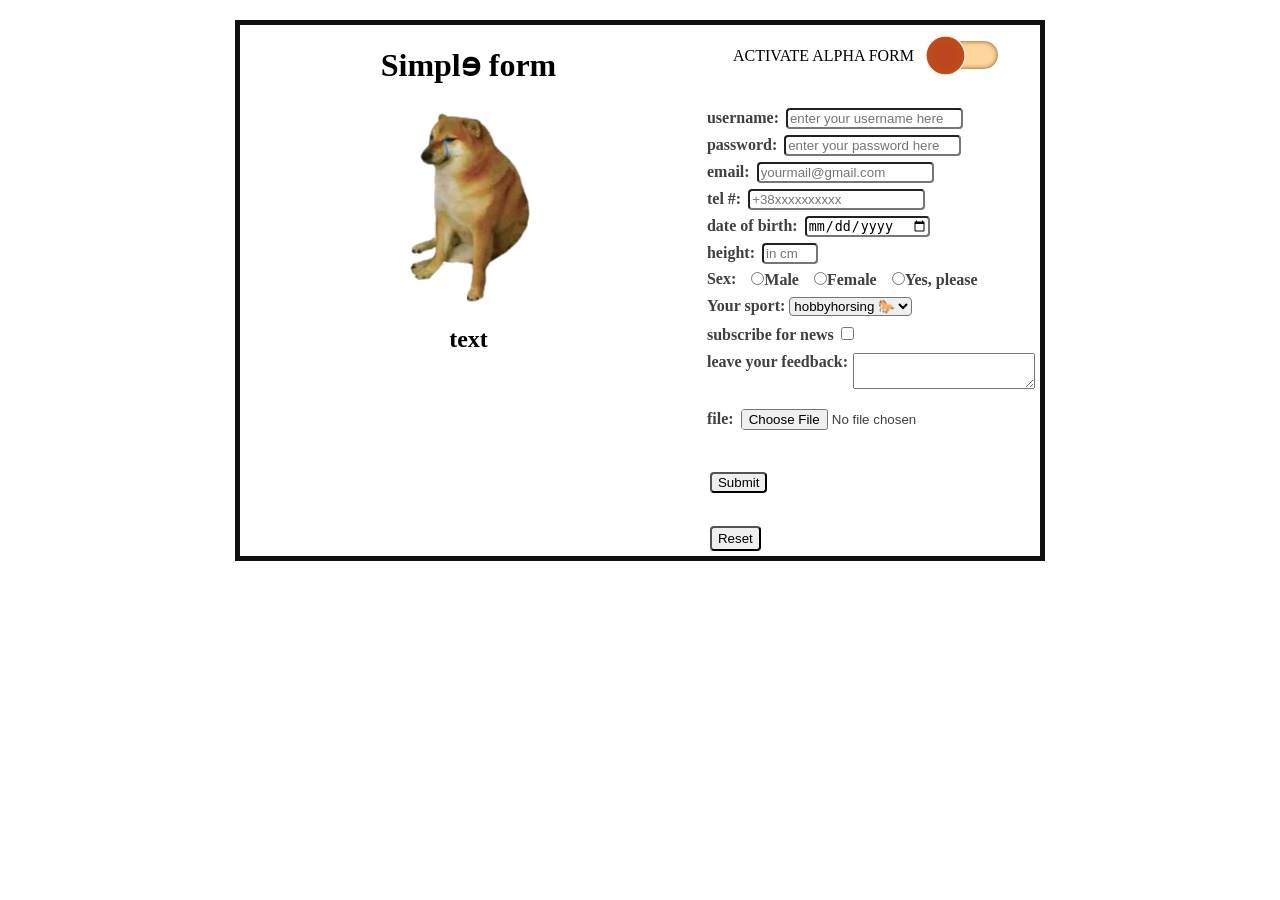
==== form.html @ aab45a8c "switcher removed out from form box" ====
<!DOCTYPE html ><html lang="en"><head><meta charset="UTF-8"/><meta name="viewport" content="width=device-width, initial-scale=1.0"/><link rel="stylesheet" href="style.css"/><link rel="icon" href="./img/doge.ico" type="image/ico"/><title>Form</title></head><body> <div class="container"><h1>Simpl&#600 form </h1><img class="weakdoge" src="./img/weakdoge.png" alt="" srcset="" id="dogeImage"/><h2>text</h2></div><div class="formcolumn" id="formcolumn"> <div class="switch"><label class="logoalpha" for="switchform">ACTIVATE ALPHA FORM</label><input type="checkbox" name="switchform" id="switchform"/></div><form class="withdata" action="index.php" method="post" enctype="multipart/form-data"> <br/><hr/><label for="username">username: </label><input type="text" id="username" minlength="5" maxlength="10" required="required" placeholder="enter your username here"/><br/><label for="password">password: </label><input type="password" id="password" minlength="8" maxlength="20" required="required" placeholder="enter your password here"/><br/><label for="email">email: </label><input type="email" id="email" minlength="8" maxlength="20" required="required" placeholder="yourmail@gmail.com"/><br/><label for="phone">tel #: </label><input type="tel" id="phone" minlength="8" maxlength="15" required="required" placeholder="+38xxxxxxxxxx" pattern="^\+38\d{10}$"/><br/><label for="bday">date of birth: </label><input type="date" id="bday"/><br/><label for="height">height: </label><input type="number" id="height" placeholder="in cm" min="0" max="300" pattern="^[0-9]{3}$"/><br/><label class="sexlabel">Sex: <br/><div class="rad"> <input type="radio" id="male" value="male" name="sex"/><label for="male">Male  </label></div><div class="rad"> <input type="radio" id="female" value="female" name="sex"/><label for="female">Female</label></div><div class="rad"> <input type="radio" id="yes" value="yes" name="sex"/><label for="yes">Yes, please</label></div></label><br/><div class="sportbox"> </div><label for="sport">Your sport:  <select class="sp-option" id="sport"> <option class="sp-option" value="hobbyhorsing">hobbyhorsing &#128014</option><option class="sp-option" value="swimming">swimming &#127946 </option><option class="sp-option" value="running">running &#x1F3C3</option></select></label><br/><div class="subscribe"><label for="subscribe">subscribe for news </label><input type="checkbox" id="subscribe"/></div><br/><div class="feedback"> <label for="feedback">leave your feedback:   </label><textarea id="feedback" name="feedback" cols="20" rows="2"> </textarea></div><br/><div class="fileupload"><label for="file">file: </label><input type="file" id="file" accept="image/png, image/ico, image/jpeg"/></div><br/><br/><div class="submitbutton"><input id="submit" type="submit"/></div><br/><hr class="bothr"/><input class="resbutton" type="reset"/></form></div></body><script src="script.js"> </script></html>
---- style.css ----
body {
    /* background-color: rgb(255, 213, 158); */
    /* border: 5px solid rgb(109, 66, 9); */
    border: 5px solid rgb(17, 17, 17);
    width: 800px;
    margin: 0 auto;
    margin-top: 20px;
    display: flex;
    flex-direction: row;


}

p {
    max-width: fit-content;
}

.alphaform {
    background-color: rgb(255, 213, 158);
    border: 5px solid rgb(109, 66, 9);
    transition: 3s;


}

.container {
    display: flex;
    flex-direction: column;
    width: 300px;
    align-items: center;
    justify-items: center;
    margin: 0 auto;

}

/* .weakdoge {
    height: 200px;



} */

form {
    margin: 0px;
    padding: 5px 5px 0px 10px;
    /* background: rgb(109, 66, 9); */
    color: rgb(65, 63, 63);
    max-width: fit-content;
    /* padding: 5px 10px 0px 10px; */
    font-weight: 900;

}

.form-alphaform {
    background: rgb(109, 66, 9);
    color: rgb(255, 255, 255);
    /* transition: 3s; */

}



input {
    margin: 1px 0px 5px 3px;
    border-radius: 4px;




    /* max-width: fit-content; this will hide background for switcher*/
}



.input-alpha {
    background-color: rgb(255, 229, 195);
    color: rgb(109, 66, 9);
}

hr {
    border: 2px solid rgb(255, 255, 255);
    margin: 0px 0px 5px 0px;


}

.alpha-hr {
    margin-top: -14px;
}



.rad input {
    /* accent-color: rgba(255, 153, 0, 0.897); */
    cursor: pointer;
    margin: 2px 0px 0px 15px;

}

.rad-alpha {
    accent-color: rgba(255, 153, 0, 0.897);
}



.subscribe {
    margin: 10px 0px 0px 0px;
}

.subscribe,
.rad input:hover {
    cursor: pointer;
}

.sexlabel {
    display: flex;
    margin: 1px 0px 0px 0px;
}

.sportbox {
    margin: -10px 0px 0px 0px;
    border-radius: 4px;



}


.sp-option {
    border-radius: 4px;
}



.alpha-option {
    background: rgb(255, 229, 195);
    color: black;
    border-radius: 4px;

}

.alpha-option:hover {
    cursor: pointer;
}

.rad-alpha input {
    accent-color: rgba(255, 153, 0, 0.897);

}



.feedback {
    display: flex;
    margin: -10px 0px 1px 0px;
    border-radius: 4px;
}

#feedback {
    margin-left: 5px;
}

.alpha-feedback {
    background: rgb(255, 229, 195);
    color: rgb(109, 66, 9);
    border-radius: 4px;
}

#file {
    border-radius: 4px;
    border: 1px;
}

/* .fileupload {
    margin-top: 10px;
} */

.alpha-upload {
    border: 1px solid #ccc;

    border-radius: 4px;

}

.alpha-upload:hover {
    cursor: pointer;

}

/* .rad {
    content: ' ';
    display: inline-block;
    position: relative;
    padding-left: 27px;
    margin-left: 16px;
    margin-bottom: 13px;
    margin-right: 5px;
    cursor: pointer;
    color: rgb(42, 165, 42);
    background-color: rgb(0, 255, 170);
} */



.switch {
    display: flex;
    align-items: center;
    justify-content: center;

}

.switch label {
    margin-top: 12px;
}




#switchform {
    margin: 15px 5px 5px 15px;

    position: relative;
    width: 70px;
    height: 30px;
    appearance: none;
    outline: none;
    background: rgb(255, 213, 158);
    border-radius: 20px;
    border: 1px solid rgba(255, 255, 255, 0.911);

    transition: 1s;
    box-shadow: inset 0 0 5px rgba(109, 66, 9, 0.9);



}

#switchform:hover {
    cursor: pointer;
}



#switchform:checked {
    background: rgba(245, 140, 3, 0.9);
    box-shadow: inset 0 0 5px rgb(202, 199, 194);
    /* border: 0.1px solid rgba(206, 109, 12, 0.911); */



}

#switchform:before {
    content: '';
    position: absolute;
    width: 29px;
    height: 29px;
    border-radius: 20px;
    top: -1.5px;
    left: 0;

    background: rgb(189, 69, 33);
    transition: 1s;
    transform: scale(1.3);
    box-shadow: inset 0 0 10px rgb(190, 86, 16);
    border: 1px solid rgba(255, 255, 255, 0.911);
}

#switchform:checked:before {
    left: 38px;

}



.alpha-submit {
    height: 35px;
    border: 4px solid rgb(255, 255, 255);
    color: rgb(189, 69, 33);
    font-family: 'Franklin Gothic Medium', 'Arial Narrow', Arial, sans-serif;
    font-weight: 900;
    font-size: larger;
}

.alpha-submit:hover {
    background-color: rgb(255, 255, 255);

    cursor: pointer;
    transform: scale(1.1);

}


.resbutton {
    height: 25px;
}


.alpha-res {
    background: linear-gradient(90deg, rgb(255, 255, 255) 20%, rgb(255, 213, 158) 96%);
    font-weight: bold;
}
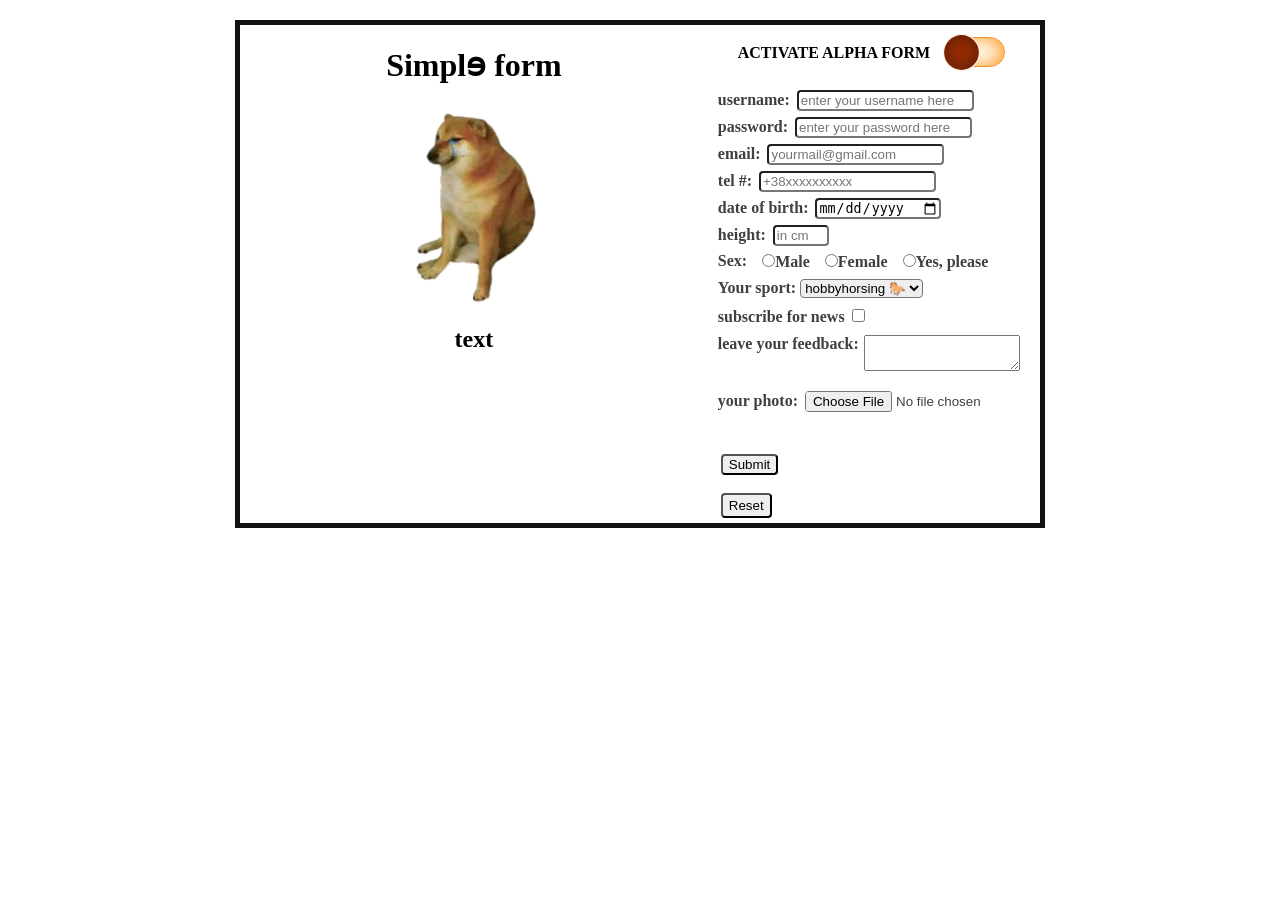
==== commit 9144424b: "sw css" ====
--- a/form.html
+++ b/form.html
@@ -1 +1 @@
-<!DOCTYPE html ><html lang="en"><head><meta charset="UTF-8"/><meta name="viewport" content="width=device-width, initial-scale=1.0"/><link rel="stylesheet" href="style.css"/><link rel="icon" href="./img/doge.ico" type="image/ico"/><title>Form</title></head><body> <div class="container"><h1>Simpl&#600 form </h1><img class="weakdoge" src="./img/weakdoge.png" alt="" srcset="" id="dogeImage"/><h2>text</h2></div><div class="formcolumn" id="formcolumn"> <div class="switch"><label class="logoalpha" for="switchform">ACTIVATE ALPHA FORM</label><input type="checkbox" name="switchform" id="switchform"/></div><form class="withdata" action="index.php" method="post" enctype="multipart/form-data"> <br/><hr/><label for="username">username: </label><input type="text" id="username" minlength="5" maxlength="10" required="required" placeholder="enter your username here"/><br/><label for="password">password: </label><input type="password" id="password" minlength="8" maxlength="20" required="required" placeholder="enter your password here"/><br/><label for="email">email: </label><input type="email" id="email" minlength="8" maxlength="20" required="required" placeholder="yourmail@gmail.com"/><br/><label for="phone">tel #: </label><input type="tel" id="phone" minlength="8" maxlength="15" required="required" placeholder="+38xxxxxxxxxx" pattern="^\+38\d{10}$"/><br/><label for="bday">date of birth: </label><input type="date" id="bday"/><br/><label for="height">height: </label><input type="number" id="height" placeholder="in cm" min="0" max="300" pattern="^[0-9]{3}$"/><br/><label class="sexlabel">Sex: <br/><div class="rad"> <input type="radio" id="male" value="male" name="sex"/><label for="male">Male  </label></div><div class="rad"> <input type="radio" id="female" value="female" name="sex"/><label for="female">Female</label></div><div class="rad"> <input type="radio" id="yes" value="yes" name="sex"/><label for="yes">Yes, please</label></div></label><br/><div class="sportbox"> </div><label for="sport">Your sport:  <select class="sp-option" id="sport"> <option class="sp-option" value="hobbyhorsing">hobbyhorsing &#128014</option><option class="sp-option" value="swimming">swimming &#127946 </option><option class="sp-option" value="running">running &#x1F3C3</option></select></label><br/><div class="subscribe"><label for="subscribe">subscribe for news </label><input type="checkbox" id="subscribe"/></div><br/><div class="feedback"> <label for="feedback">leave your feedback:   </label><textarea id="feedback" name="feedback" cols="20" rows="2"> </textarea></div><br/><div class="fileupload"><label for="file">file: </label><input type="file" id="file" accept="image/png, image/ico, image/jpeg"/></div><br/><br/><div class="submitbutton"><input id="submit" type="submit"/></div><br/><hr class="bothr"/><input class="resbutton" type="reset"/></form></div></body><script src="script.js"> </script></html>+<!DOCTYPE html ><html lang="en"><head><meta charset="UTF-8"/><meta name="viewport" content="width=device-width, initial-scale=1.0"/><link rel="stylesheet" href="style.css"/><link rel="icon" href="./img/doge.ico" type="image/ico"/><title>Form</title></head><body> <div class="container"><h1>Simpl&#600 form </h1><img class="weakdoge" src="./img/weakdoge.png" alt="" srcset="" id="dogeImage"/><h2>text</h2></div><div class="formcolumn" id="formcolumn"> <div class="switch"><label class="logoalpha" for="switchform">ACTIVATE ALPHA FORM</label><input type="checkbox" name="switchform" id="switchform"/></div><form class="withdata" action="index.php" method="post" enctype="multipart/form-data"> <br/><hr/><label for="username">username: </label><input type="text" id="username" minlength="5" maxlength="10" required="required" placeholder="enter your username here"/><br/><label for="password">password: </label><input type="password" id="password" minlength="8" maxlength="20" required="required" placeholder="enter your password here"/><br/><label for="email">email: </label><input type="email" id="email" minlength="8" maxlength="20" required="required" placeholder="yourmail@gmail.com"/><br/><label for="phone">tel #: </label><input type="tel" id="phone" minlength="8" maxlength="15" required="required" placeholder="+38xxxxxxxxxx" pattern="^\+38\d{10}$"/><br/><label for="bday">date of birth: </label><input type="date" id="bday"/><br/><label for="height">height: </label><input type="number" id="height" placeholder="in cm" min="0" max="300" pattern="^[0-9]{3}$"/><br/><label class="sexlabel">Sex: <br/><div class="rad"> <input type="radio" id="male" value="male" name="sex"/><label for="male">Male  </label></div><div class="rad"> <input type="radio" id="female" value="female" name="sex"/><label for="female">Female</label></div><div class="rad"> <input type="radio" id="yes" value="yes" name="sex"/><label for="yes">Yes, please</label></div></label><br/><div class="sportbox"> </div><label for="sport">Your sport:  <select class="sp-option" id="sport"> <option class="sp-option" value="hobbyhorsing">hobbyhorsing &#128014</option><option class="sp-option" value="swimming">swimming &#127946 </option><option class="sp-option" value="running">running &#x1F3C3</option></select></label><br/><div class="subscribe"><label for="subscribe">subscribe for news </label><input type="checkbox" id="subscribe"/></div><br/><div class="feedback"> <label for="feedback">leave your feedback:   </label><textarea id="feedback" name="feedback" cols="20" rows="2"> </textarea></div><br/><div class="fileupload"><label for="file">your photo: </label><input type="file" id="file" accept="image/png, image/ico, image/jpeg"/></div><br/><br/><div class="submitbutton"><input id="submit" type="submit"/></div><br/><hr class="bothr"/><input class="resbutton" type="reset"/></form></div></body><script src="script.js"> </script></html>
--- a/style.css
+++ b/style.css
@@ -7,7 +7,7 @@
     margin-top: 20px;
     display: flex;
     flex-direction: row;
-
+    transition: 2s;
 
 }
 
@@ -18,7 +18,7 @@
 .alphaform {
     background-color: rgb(255, 213, 158);
     border: 5px solid rgb(109, 66, 9);
-    transition: 3s;
+    /* transition: 2s; */
 
 
 }
@@ -33,6 +33,10 @@
 
 }
 
+/* .formcolumn {
+    transition: 1s;
+} */
+
 /* .weakdoge {
     height: 200px;
 
@@ -42,7 +46,7 @@
 
 form {
     margin: 0px;
-    padding: 5px 5px 0px 10px;
+    padding: 0px 5px 0px 10px;
     /* background: rgb(109, 66, 9); */
     color: rgb(65, 63, 63);
     max-width: fit-content;
@@ -54,7 +58,7 @@
 .form-alphaform {
     background: rgb(109, 66, 9);
     color: rgb(255, 255, 255);
-    /* transition: 3s; */
+    transition: 2s;
 
 }
 
@@ -63,6 +67,7 @@
 input {
     margin: 1px 0px 5px 3px;
     border-radius: 4px;
+
 
 
 
@@ -75,11 +80,13 @@
 .input-alpha {
     background-color: rgb(255, 229, 195);
     color: rgb(109, 66, 9);
+    font-weight: bold;
 }
 
 hr {
     border: 2px solid rgb(255, 255, 255);
-    margin: 0px 0px 5px 0px;
+    margin: -15px 0px 5px 0px;
+    border-radius: 4px;
 
 
 }
@@ -134,8 +141,9 @@
 
 .alpha-option {
     background: rgb(255, 229, 195);
-    color: black;
-    border-radius: 4px;
+    color: rgb(109, 66, 9);
+    border-radius: 4px;
+    font-weight: bold;
 
 }
 
@@ -164,16 +172,23 @@
     background: rgb(255, 229, 195);
     color: rgb(109, 66, 9);
     border-radius: 4px;
+    font-weight: bold;
+}
+
+textarea {
+    width: 150px;
+    resize: vertical;
 }
 
 #file {
     border-radius: 4px;
     border: 1px;
-}
-
-/* .fileupload {
-    margin-top: 10px;
-} */
+    width: 230px;
+}
+
+#file:hover {
+    cursor: pointer;
+}
 
 .alpha-upload {
     border: 1px solid #ccc;
@@ -200,36 +215,40 @@
     background-color: rgb(0, 255, 170);
 } */
 
-
+.logoalpha {
+    font-weight: 900;
+}
 
 .switch {
     display: flex;
     align-items: center;
     justify-content: center;
+    /* margin-bottom: 10px; */
+    max-height: fit-content;
 
 }
 
 .switch label {
-    margin-top: 12px;
+    margin-top: 3px;
 }
 
 
 
 
 #switchform {
-    margin: 15px 5px 5px 15px;
+    margin: 12px 5px 10px 15px;
 
     position: relative;
-    width: 70px;
+    width: 60px;
     height: 30px;
     appearance: none;
     outline: none;
-    background: rgb(255, 213, 158);
+    background: rgba(236, 139, 11, 0);
     border-radius: 20px;
-    border: 1px solid rgba(255, 255, 255, 0.911);
+    border: 1px solid rgba(241, 133, 31, 0.911);
 
     transition: 1s;
-    box-shadow: inset 0 0 5px rgba(109, 66, 9, 0.9);
+    box-shadow: inset 0px 0px 20px rgb(255, 145, 0);
 
 
 
@@ -243,8 +262,8 @@
 
 #switchform:checked {
     background: rgba(245, 140, 3, 0.9);
-    box-shadow: inset 0 0 5px rgb(202, 199, 194);
-    /* border: 0.1px solid rgba(206, 109, 12, 0.911); */
+    box-shadow: inset 0 0 20px rgb(255, 255, 255);
+    border: 0.1px solid rgba(255, 255, 255, 0.911);
 
 
 
@@ -256,18 +275,18 @@
     width: 29px;
     height: 29px;
     border-radius: 20px;
-    top: -1.5px;
+    top: -0.90px;
     left: 0;
 
-    background: rgb(189, 69, 33);
+    background: rgb(255, 60, 0);
     transition: 1s;
-    transform: scale(1.3);
-    box-shadow: inset 0 0 10px rgb(190, 86, 16);
-    border: 1px solid rgba(255, 255, 255, 0.911);
+    transform: scale(1.2);
+    box-shadow: inset 0 0 25px rgb(41, 25, 6);
+    border: 0.5px solid rgba(255, 255, 255, 0.911);
 }
 
 #switchform:checked:before {
-    left: 38px;
+    left: 28px;
 
 }
 
@@ -295,6 +314,11 @@
     height: 25px;
 }
 
+.resbutton:hover {
+    cursor: pointer;
+}
+
+
 
 .alpha-res {
     background: linear-gradient(90deg, rgb(255, 255, 255) 20%, rgb(255, 213, 158) 96%);
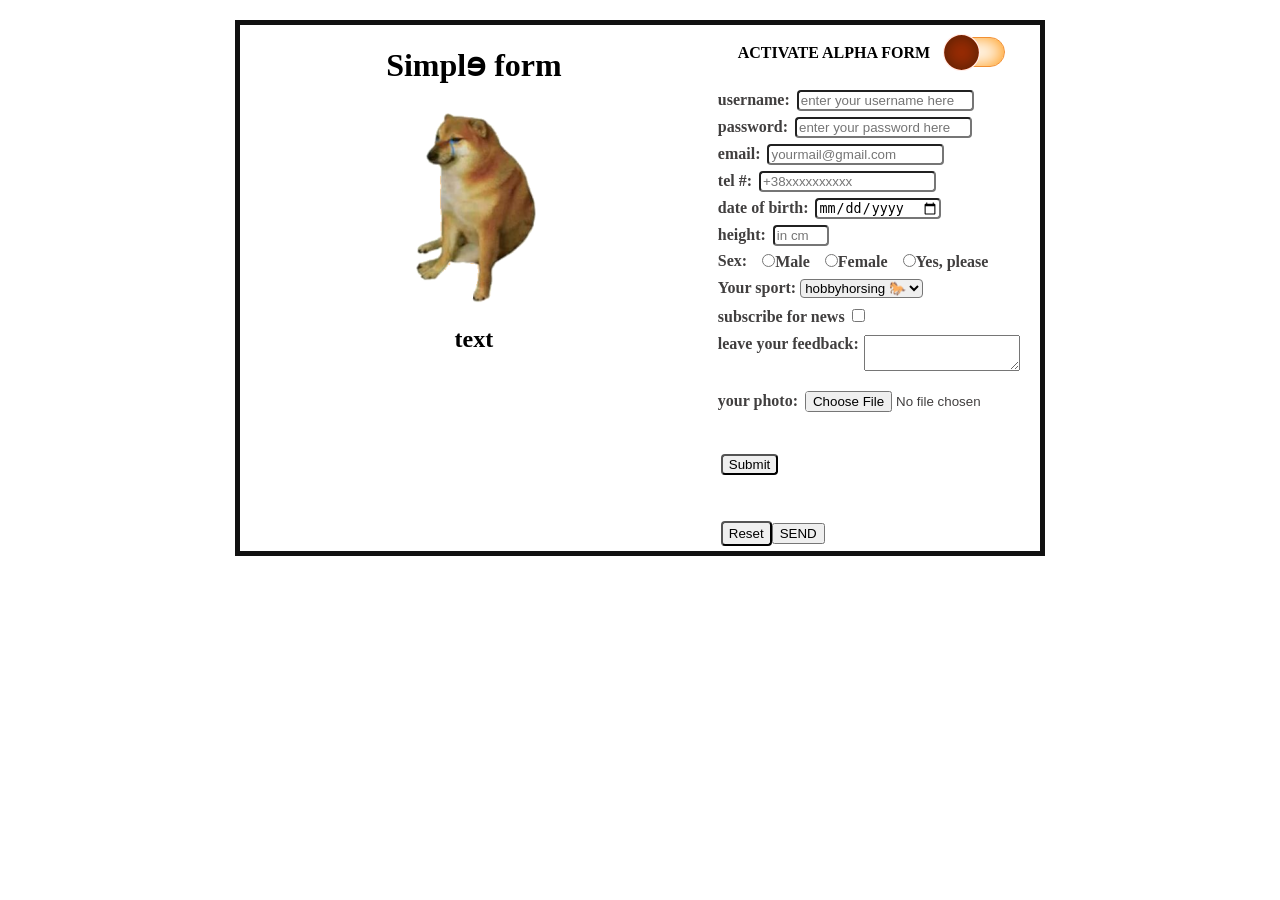
==== commit 50e37a49: "js + css buttons" ====
--- a/form.html
+++ b/form.html
@@ -1 +1 @@
-<!DOCTYPE html ><html lang="en"><head><meta charset="UTF-8"/><meta name="viewport" content="width=device-width, initial-scale=1.0"/><link rel="stylesheet" href="style.css"/><link rel="icon" href="./img/doge.ico" type="image/ico"/><title>Form</title></head><body> <div class="container"><h1>Simpl&#600 form </h1><img class="weakdoge" src="./img/weakdoge.png" alt="" srcset="" id="dogeImage"/><h2>text</h2></div><div class="formcolumn" id="formcolumn"> <div class="switch"><label class="logoalpha" for="switchform">ACTIVATE ALPHA FORM</label><input type="checkbox" name="switchform" id="switchform"/></div><form class="withdata" action="index.php" method="post" enctype="multipart/form-data"> <br/><hr/><label for="username">username: </label><input type="text" id="username" minlength="5" maxlength="10" required="required" placeholder="enter your username here"/><br/><label for="password">password: </label><input type="password" id="password" minlength="8" maxlength="20" required="required" placeholder="enter your password here"/><br/><label for="email">email: </label><input type="email" id="email" minlength="8" maxlength="20" required="required" placeholder="yourmail@gmail.com"/><br/><label for="phone">tel #: </label><input type="tel" id="phone" minlength="8" maxlength="15" required="required" placeholder="+38xxxxxxxxxx" pattern="^\+38\d{10}$"/><br/><label for="bday">date of birth: </label><input type="date" id="bday"/><br/><label for="height">height: </label><input type="number" id="height" placeholder="in cm" min="0" max="300" pattern="^[0-9]{3}$"/><br/><label class="sexlabel">Sex: <br/><div class="rad"> <input type="radio" id="male" value="male" name="sex"/><label for="male">Male  </label></div><div class="rad"> <input type="radio" id="female" value="female" name="sex"/><label for="female">Female</label></div><div class="rad"> <input type="radio" id="yes" value="yes" name="sex"/><label for="yes">Yes, please</label></div></label><br/><div class="sportbox"> </div><label for="sport">Your sport:  <select class="sp-option" id="sport"> <option class="sp-option" value="hobbyhorsing">hobbyhorsing &#128014</option><option class="sp-option" value="swimming">swimming &#127946 </option><option class="sp-option" value="running">running &#x1F3C3</option></select></label><br/><div class="subscribe"><label for="subscribe">subscribe for news </label><input type="checkbox" id="subscribe"/></div><br/><div class="feedback"> <label for="feedback">leave your feedback:   </label><textarea id="feedback" name="feedback" cols="20" rows="2"> </textarea></div><br/><div class="fileupload"><label for="file">your photo: </label><input type="file" id="file" accept="image/png, image/ico, image/jpeg"/></div><br/><br/><div class="submitbutton"><input id="submit" type="submit"/></div><br/><hr class="bothr"/><input class="resbutton" type="reset"/></form></div></body><script src="script.js"> </script></html>+<!DOCTYPE html ><html lang="en"><head><meta charset="UTF-8"/><meta name="viewport" content="width=device-width, initial-scale=1.0"/><link rel="stylesheet" href="style.css"/><link rel="icon" href="./img/doge.ico" type="image/ico"/><title>Form</title></head><body> <div class="container"><h1>Simpl&#600 form </h1><img class="weakdoge" src="./img/weakdoge.png" alt="" srcset="" id="dogeImage"/><h2>text</h2></div><div class="formcolumn" id="formcolumn"> <div class="switch"><label class="logoalpha" for="switchform">ACTIVATE ALPHA FORM</label><input type="checkbox" name="switchform" id="switchform"/></div><form class="withdata" action="index.php" method="post" enctype="multipart/form-data"> <br/><hr/><label for="username">username: </label><input type="text" id="username" minlength="5" maxlength="10" required="required" placeholder="enter your username here"/><br/><label for="password">password: </label><input type="password" id="password" minlength="8" maxlength="20" required="required" placeholder="enter your password here"/><br/><label for="email">email: </label><input type="email" id="email" minlength="8" maxlength="20" required="required" placeholder="yourmail@gmail.com"/><br/><label for="phone">tel #: </label><input type="tel" id="phone" minlength="8" maxlength="15" required="required" placeholder="+38xxxxxxxxxx" pattern="^\+38\d{10}$"/><br/><label for="bday">date of birth: </label><input type="date" id="bday"/><br/><label for="height">height: </label><input type="number" id="height" placeholder="in cm" min="0" max="300" pattern="^[0-9]{3}$"/><br/><label class="sexlabel">Sex: <br/><div class="rad"> <input type="radio" id="male" value="male" name="sex"/><label for="male">Male  </label></div><div class="rad"> <input type="radio" id="female" value="female" name="sex"/><label for="female">Female</label></div><div class="rad"> <input type="radio" id="yes" value="yes" name="sex"/><label for="yes">Yes, please</label></div></label><br/><div class="sportbox"> </div><label for="sport">Your sport:  <select class="sp-option" id="sport"> <option class="sp-option" value="hobbyhorsing">hobbyhorsing &#128014</option><option class="sp-option" value="swimming">swimming &#127946 </option><option class="sp-option" value="running">running &#x1F3C3</option></select></label><br/><div class="subscribe"><label for="subscribe">subscribe for news </label><input type="checkbox" id="subscribe"/></div><br/><div class="feedback"> <label for="feedback">leave your feedback:   </label><textarea id="feedback" name="feedback" cols="20" rows="2"> </textarea></div><br/><div class="fileupload"><label for="file">your photo: </label><input type="file" id="file" accept="image/png, image/ico, image/jpeg"/></div><br/><br/><div class="submitbutton"><input id="submit" type="submit"/></div><br/><hr class="bothr"/><input class="resbutton" type="reset"/><button id="send">SEND</button></form></div></body><script src="script.js"> </script></html>
--- a/style.css
+++ b/style.css
@@ -91,8 +91,12 @@
 
 }
 
+.bothr {
+    margin-top: 5px;
+}
+
 .alpha-hr {
-    margin-top: -14px;
+    margin-top: 5px;
 }
 
 
@@ -290,6 +294,10 @@
 
 }
 
+.submitbutton {
+    height: 35px;
+}
+
 
 
 .alpha-submit {
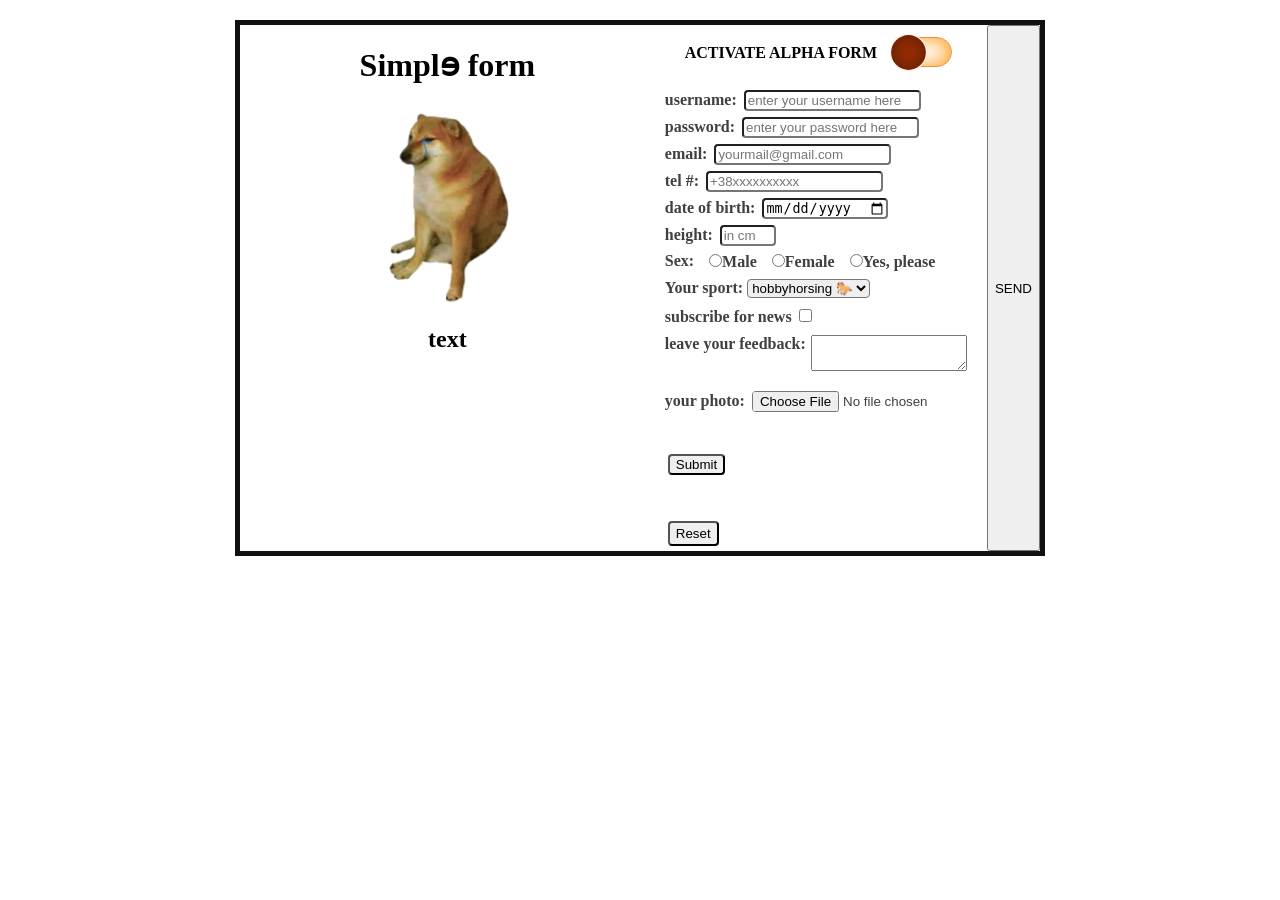
==== commit d92c9701: "test button" ====
--- a/form.html
+++ b/form.html
@@ -1 +1 @@
-<!DOCTYPE html ><html lang="en"><head><meta charset="UTF-8"/><meta name="viewport" content="width=device-width, initial-scale=1.0"/><link rel="stylesheet" href="style.css"/><link rel="icon" href="./img/doge.ico" type="image/ico"/><title>Form</title></head><body> <div class="container"><h1>Simpl&#600 form </h1><img class="weakdoge" src="./img/weakdoge.png" alt="" srcset="" id="dogeImage"/><h2>text</h2></div><div class="formcolumn" id="formcolumn"> <div class="switch"><label class="logoalpha" for="switchform">ACTIVATE ALPHA FORM</label><input type="checkbox" name="switchform" id="switchform"/></div><form class="withdata" action="index.php" method="post" enctype="multipart/form-data"> <br/><hr/><label for="username">username: </label><input type="text" id="username" minlength="5" maxlength="10" required="required" placeholder="enter your username here"/><br/><label for="password">password: </label><input type="password" id="password" minlength="8" maxlength="20" required="required" placeholder="enter your password here"/><br/><label for="email">email: </label><input type="email" id="email" minlength="8" maxlength="20" required="required" placeholder="yourmail@gmail.com"/><br/><label for="phone">tel #: </label><input type="tel" id="phone" minlength="8" maxlength="15" required="required" placeholder="+38xxxxxxxxxx" pattern="^\+38\d{10}$"/><br/><label for="bday">date of birth: </label><input type="date" id="bday"/><br/><label for="height">height: </label><input type="number" id="height" placeholder="in cm" min="0" max="300" pattern="^[0-9]{3}$"/><br/><label class="sexlabel">Sex: <br/><div class="rad"> <input type="radio" id="male" value="male" name="sex"/><label for="male">Male  </label></div><div class="rad"> <input type="radio" id="female" value="female" name="sex"/><label for="female">Female</label></div><div class="rad"> <input type="radio" id="yes" value="yes" name="sex"/><label for="yes">Yes, please</label></div></label><br/><div class="sportbox"> </div><label for="sport">Your sport:  <select class="sp-option" id="sport"> <option class="sp-option" value="hobbyhorsing">hobbyhorsing &#128014</option><option class="sp-option" value="swimming">swimming &#127946 </option><option class="sp-option" value="running">running &#x1F3C3</option></select></label><br/><div class="subscribe"><label for="subscribe">subscribe for news </label><input type="checkbox" id="subscribe"/></div><br/><div class="feedback"> <label for="feedback">leave your feedback:   </label><textarea id="feedback" name="feedback" cols="20" rows="2"> </textarea></div><br/><div class="fileupload"><label for="file">your photo: </label><input type="file" id="file" accept="image/png, image/ico, image/jpeg"/></div><br/><br/><div class="submitbutton"><input id="submit" type="submit"/></div><br/><hr class="bothr"/><input class="resbutton" type="reset"/><button id="send">SEND</button></form></div></body><script src="script.js"> </script></html>+<!DOCTYPE html ><html lang="en"><head><meta charset="UTF-8"/><meta name="viewport" content="width=device-width, initial-scale=1.0"/><link rel="stylesheet" href="style.css"/><link rel="icon" href="./img/doge.ico" type="image/ico"/><title>Form</title></head><body> <div class="container"><h1>Simpl&#600 form </h1><img class="weakdoge" src="./img/weakdoge.png" alt="" srcset="" id="dogeImage"/><h2>text</h2></div><div class="formcolumn" id="formcolumn"> <div class="switch"><label class="logoalpha" for="switchform">ACTIVATE ALPHA FORM</label><input type="checkbox" name="switchform" id="switchform"/></div><form class="withdata" action="index.php" method="post" enctype="multipart/form-data"> <br/><hr/><label for="username">username: </label><input type="text" id="username" minlength="5" maxlength="10" required="required" placeholder="enter your username here"/><br/><label for="password">password: </label><input type="password" id="password" minlength="8" maxlength="20" required="required" placeholder="enter your password here"/><br/><label for="email">email: </label><input type="email" id="email" minlength="8" maxlength="20" required="required" placeholder="yourmail@gmail.com"/><br/><label for="phone">tel #: </label><input type="tel" id="phone" minlength="8" maxlength="15" required="required" placeholder="+38xxxxxxxxxx" pattern="^\+38\d{10}$"/><br/><label for="bday">date of birth: </label><input type="date" id="bday"/><br/><label for="height">height: </label><input type="number" id="height" placeholder="in cm" min="0" max="300" pattern="^[0-9]{3}$"/><br/><label class="sexlabel">Sex: <br/><div class="rad"> <input type="radio" id="male" value="male" name="sex"/><label for="male">Male  </label></div><div class="rad"> <input type="radio" id="female" value="female" name="sex"/><label for="female">Female</label></div><div class="rad"> <input type="radio" id="yes" value="yes" name="sex"/><label for="yes">Yes, please</label></div></label><br/><div class="sportbox"> </div><label for="sport">Your sport:  <select class="sp-option" id="sport"> <option class="sp-option" value="hobbyhorsing">hobbyhorsing &#128014</option><option class="sp-option" value="swimming">swimming &#127946 </option><option class="sp-option" value="running">running &#x1F3C3</option></select></label><br/><div class="subscribe"><label for="subscribe">subscribe for news </label><input type="checkbox" id="subscribe"/></div><br/><div class="feedback"> <label for="feedback">leave your feedback:   </label><textarea id="feedback" name="feedback" cols="20" rows="2"> </textarea></div><br/><div class="fileupload"><label for="file">your photo: </label><input type="file" id="file" accept="image/png, image/ico, image/jpeg"/></div><br/><br/><div class="submitbutton"><input id="submit" type="submit"/></div><br/><hr class="bothr"/><input class="resbutton" type="reset"/></form></div><button class="testsend">SEND</button></body><script src="script.js"> </script></html>
--- a/style.css
+++ b/style.css
@@ -143,6 +143,7 @@
 
 
 
+
 .alpha-option {
     background: rgb(255, 229, 195);
     color: rgb(109, 66, 9);
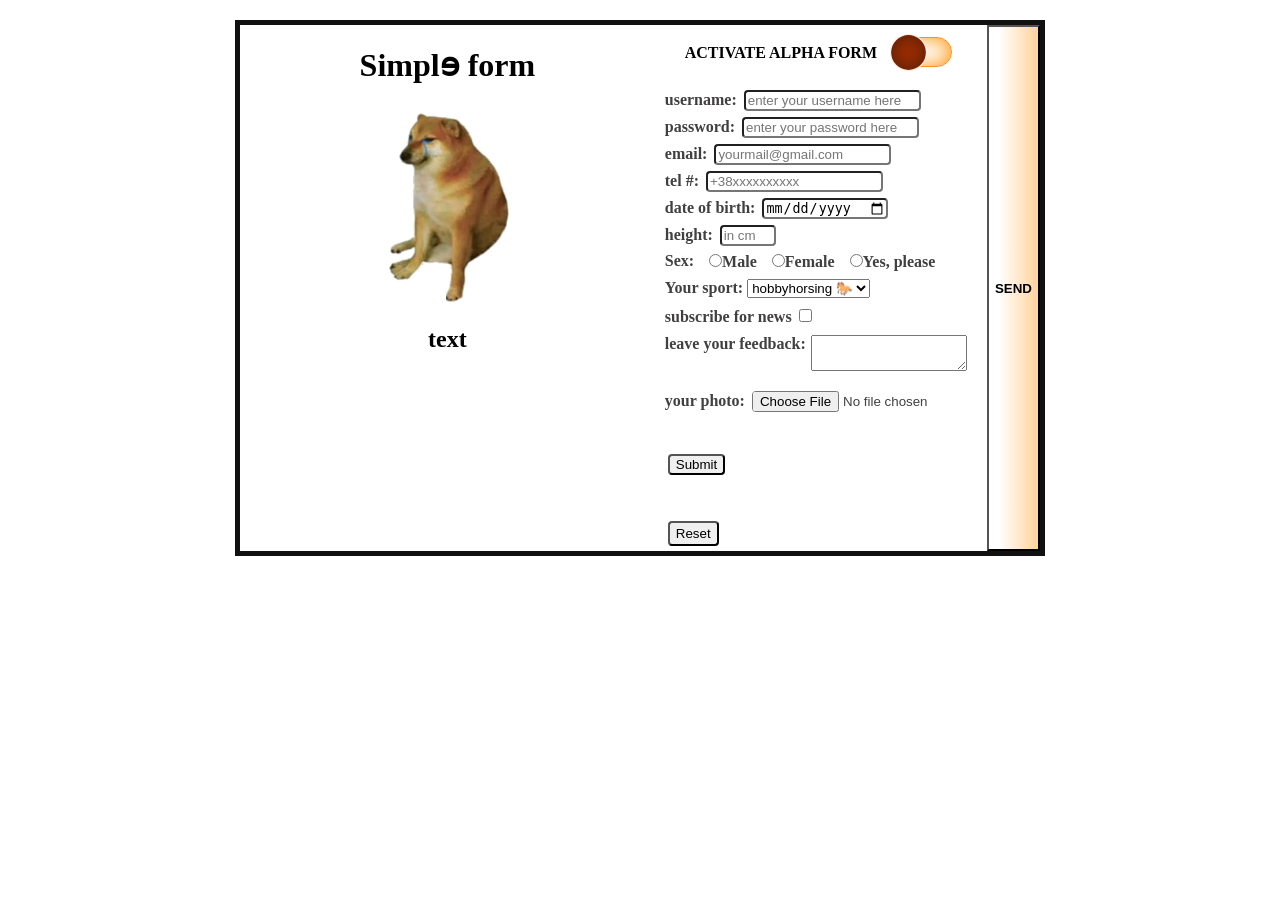
==== commit 0d04a285: "CSS" ====
--- a/form.html
+++ b/form.html
@@ -1 +1 @@
-<!DOCTYPE html ><html lang="en"><head><meta charset="UTF-8"/><meta name="viewport" content="width=device-width, initial-scale=1.0"/><link rel="stylesheet" href="style.css"/><link rel="icon" href="./img/doge.ico" type="image/ico"/><title>Form</title></head><body> <div class="container"><h1>Simpl&#600 form </h1><img class="weakdoge" src="./img/weakdoge.png" alt="" srcset="" id="dogeImage"/><h2>text</h2></div><div class="formcolumn" id="formcolumn"> <div class="switch"><label class="logoalpha" for="switchform">ACTIVATE ALPHA FORM</label><input type="checkbox" name="switchform" id="switchform"/></div><form class="withdata" action="index.php" method="post" enctype="multipart/form-data"> <br/><hr/><label for="username">username: </label><input type="text" id="username" minlength="5" maxlength="10" required="required" placeholder="enter your username here"/><br/><label for="password">password: </label><input type="password" id="password" minlength="8" maxlength="20" required="required" placeholder="enter your password here"/><br/><label for="email">email: </label><input type="email" id="email" minlength="8" maxlength="20" required="required" placeholder="yourmail@gmail.com"/><br/><label for="phone">tel #: </label><input type="tel" id="phone" minlength="8" maxlength="15" required="required" placeholder="+38xxxxxxxxxx" pattern="^\+38\d{10}$"/><br/><label for="bday">date of birth: </label><input type="date" id="bday"/><br/><label for="height">height: </label><input type="number" id="height" placeholder="in cm" min="0" max="300" pattern="^[0-9]{3}$"/><br/><label class="sexlabel">Sex: <br/><div class="rad"> <input type="radio" id="male" value="male" name="sex"/><label for="male">Male  </label></div><div class="rad"> <input type="radio" id="female" value="female" name="sex"/><label for="female">Female</label></div><div class="rad"> <input type="radio" id="yes" value="yes" name="sex"/><label for="yes">Yes, please</label></div></label><br/><div class="sportbox"> </div><label for="sport">Your sport:  <select class="sp-option" id="sport"> <option class="sp-option" value="hobbyhorsing">hobbyhorsing &#128014</option><option class="sp-option" value="swimming">swimming &#127946 </option><option class="sp-option" value="running">running &#x1F3C3</option></select></label><br/><div class="subscribe"><label for="subscribe">subscribe for news </label><input type="checkbox" id="subscribe"/></div><br/><div class="feedback"> <label for="feedback">leave your feedback:   </label><textarea id="feedback" name="feedback" cols="20" rows="2"> </textarea></div><br/><div class="fileupload"><label for="file">your photo: </label><input type="file" id="file" accept="image/png, image/ico, image/jpeg"/></div><br/><br/><div class="submitbutton"><input id="submit" type="submit"/></div><br/><hr class="bothr"/><input class="resbutton" type="reset"/></form></div><button class="testsend">SEND</button></body><script src="script.js"> </script></html>+<!DOCTYPE html ><html lang="en"><head><meta charset="UTF-8"/><meta name="viewport" content="width=device-width, initial-scale=1.0"/><link rel="stylesheet" href="style.css"/><link rel="icon" href="./img/doge.ico" type="image/ico"/><title>Form</title></head><body> <div class="container"><h1>Simpl&#600 form </h1><img class="weakdoge" src="./img/weakdoge.png" alt="" srcset="" id="dogeImage"/><h2>text</h2></div><div class="formcolumn" id="formcolumn"> <div class="switch"><label class="logoalpha" for="switchform">ACTIVATE ALPHA FORM</label><input type="checkbox" name="switchform" id="switchform"/></div><form class="withdata" action="index.php" method="post" enctype="multipart/form-data"> <br/><hr/><label for="username">username: </label><input type="text" id="username" minlength="5" maxlength="10" required="required" placeholder="enter your username here"/><br/><label for="password">password: </label><input type="password" id="password" minlength="8" maxlength="20" required="required" placeholder="enter your password here"/><br/><label for="email">email: </label><input type="email" id="email" minlength="8" maxlength="20" required="required" placeholder="yourmail@gmail.com"/><br/><label for="phone">tel #: </label><input type="tel" id="phone" minlength="8" maxlength="15" required="required" placeholder="+38xxxxxxxxxx" pattern="^\+38\d{10}$"/><br/><label for="bday">date of birth: </label><input type="date" id="bday"/><br/><label for="height">height: </label><input type="number" id="height" placeholder="in cm" min="0" max="300" pattern="^[0-9]{3}$"/><br/><label class="sexlabel">Sex: <br/><div class="rad"> <input type="radio" id="male" value="male" name="sex"/><label for="male">Male  </label></div><div class="rad"> <input type="radio" id="female" value="female" name="sex"/><label for="female">Female</label></div><div class="rad"> <input type="radio" id="yes" value="yes" name="sex"/><label for="yes">Yes, please</label></div></label><br/><div class="sportbox"> </div><label for="sport">Your sport:  <select class="sp-option" id="sport"> <option class="sp-option" id="sp" value="hobbyhorsing">hobbyhorsing &#128014</option><option class="sp-option" id="sp" value="swimming">swimming &#127946 </option><option class="sp-option" id="sp" value="running">running &#x1F3C3</option></select></label><br/><div class="subscribe"><label for="subscribe">subscribe for news </label><input type="checkbox" id="subscribe"/></div><br/><div class="feedback"> <label for="feedback">leave your feedback:   </label><textarea id="feedback" name="feedback" cols="20" rows="2"> </textarea></div><br/><div class="fileupload"><label for="file">your photo: </label><input type="file" id="file" accept="image/png, image/ico, image/jpeg"/></div><br/><br/><div class="submitbutton"><input id="submit" type="submit"/></div><br/><hr class="bothr"/><input class="resbutton" type="reset"/></form></div><button class="testsend">SEND</button></body><script src="script.js"> </script></html>
--- a/style.css
+++ b/style.css
@@ -137,7 +137,7 @@
 }
 
 
-.sp-option {
+#sport option {
     border-radius: 4px;
 }
 
@@ -329,6 +329,7 @@
 
 
 
+button,
 .alpha-res {
     background: linear-gradient(90deg, rgb(255, 255, 255) 20%, rgb(255, 213, 158) 96%);
     font-weight: bold;
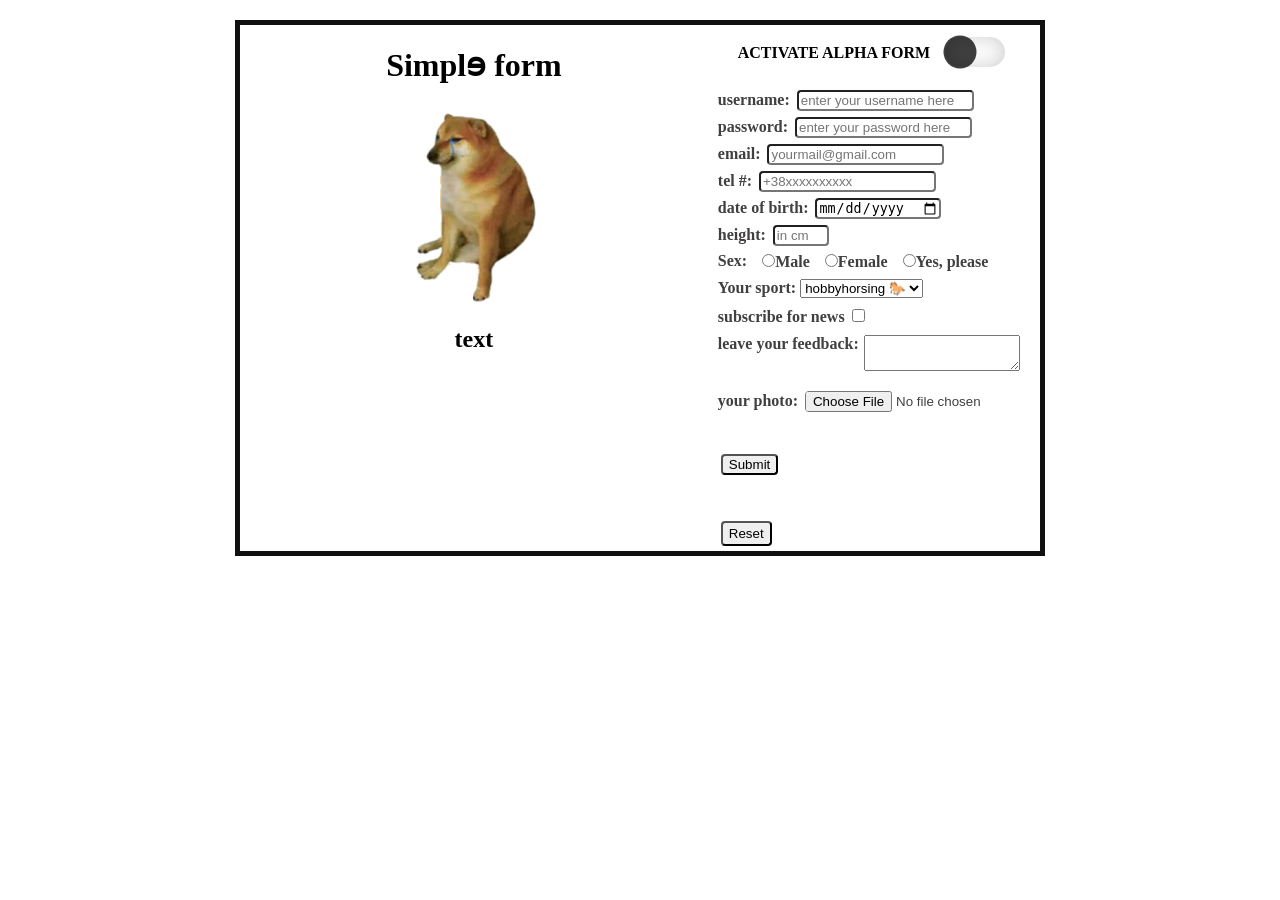
==== commit eeba56a7: "switcher fixed" ====
--- a/form.html
+++ b/form.html
@@ -1 +1 @@
-<!DOCTYPE html ><html lang="en"><head><meta charset="UTF-8"/><meta name="viewport" content="width=device-width, initial-scale=1.0"/><link rel="stylesheet" href="style.css"/><link rel="icon" href="./img/doge.ico" type="image/ico"/><title>Form</title></head><body> <div class="container"><h1>Simpl&#600 form </h1><img class="weakdoge" src="./img/weakdoge.png" alt="" srcset="" id="dogeImage"/><h2>text</h2></div><div class="formcolumn" id="formcolumn"> <div class="switch"><label class="logoalpha" for="switchform">ACTIVATE ALPHA FORM</label><input type="checkbox" name="switchform" id="switchform"/></div><form class="withdata" action="index.php" method="post" enctype="multipart/form-data"> <br/><hr/><label for="username">username: </label><input type="text" id="username" minlength="5" maxlength="10" required="required" placeholder="enter your username here"/><br/><label for="password">password: </label><input type="password" id="password" minlength="8" maxlength="20" required="required" placeholder="enter your password here"/><br/><label for="email">email: </label><input type="email" id="email" minlength="8" maxlength="20" required="required" placeholder="yourmail@gmail.com"/><br/><label for="phone">tel #: </label><input type="tel" id="phone" minlength="8" maxlength="15" required="required" placeholder="+38xxxxxxxxxx" pattern="^\+38\d{10}$"/><br/><label for="bday">date of birth: </label><input type="date" id="bday"/><br/><label for="height">height: </label><input type="number" id="height" placeholder="in cm" min="0" max="300" pattern="^[0-9]{3}$"/><br/><label class="sexlabel">Sex: <br/><div class="rad"> <input type="radio" id="male" value="male" name="sex"/><label for="male">Male  </label></div><div class="rad"> <input type="radio" id="female" value="female" name="sex"/><label for="female">Female</label></div><div class="rad"> <input type="radio" id="yes" value="yes" name="sex"/><label for="yes">Yes, please</label></div></label><br/><div class="sportbox"> </div><label for="sport">Your sport:  <select class="sp-option" id="sport"> <option class="sp-option" id="sp" value="hobbyhorsing">hobbyhorsing &#128014</option><option class="sp-option" id="sp" value="swimming">swimming &#127946 </option><option class="sp-option" id="sp" value="running">running &#x1F3C3</option></select></label><br/><div class="subscribe"><label for="subscribe">subscribe for news </label><input type="checkbox" id="subscribe"/></div><br/><div class="feedback"> <label for="feedback">leave your feedback:   </label><textarea id="feedback" name="feedback" cols="20" rows="2"> </textarea></div><br/><div class="fileupload"><label for="file">your photo: </label><input type="file" id="file" accept="image/png, image/ico, image/jpeg"/></div><br/><br/><div class="submitbutton"><input id="submit" type="submit"/></div><br/><hr class="bothr"/><input class="resbutton" type="reset"/></form></div><button class="testsend">SEND</button></body><script src="script.js"> </script></html>+<!DOCTYPE html ><html lang="en"><head><meta charset="UTF-8"/><meta name="viewport" content="width=device-width, initial-scale=1.0"/><link rel="stylesheet" href="style.css"/><link rel="icon" href="./img/doge.ico" type="image/ico"/><title>Form</title></head><body> <div class="container"><h1>Simpl&#600 form </h1><img class="weakdoge" src="./img/weakdoge.png" alt="" srcset="" id="dogeImage"/><h2>text</h2><div class="info"> </div></div><div class="formcolumn" id="formcolumn"> <div class="switch"><label class="logoalpha" for="switchform">ACTIVATE ALPHA FORM</label><input type="checkbox" name="switchform" id="switchform"/></div><form class="withdata" action="index.php" method="post" enctype="multipart/form-data"> <br/><hr/><label for="username">username: </label><input type="text" id="username" minlength="5" maxlength="10" required="required" placeholder="enter your username here"/><br/><label for="password">password: </label><input type="password" id="password" minlength="8" maxlength="20" required="required" placeholder="enter your password here"/><br/><label for="email">email: </label><input type="email" id="email" minlength="8" maxlength="20" required="required" placeholder="yourmail@gmail.com"/><br/><label for="phone">tel #: </label><input type="tel" id="phone" minlength="8" maxlength="15" required="required" placeholder="+38xxxxxxxxxx" pattern="^\+38\d{10}$"/><br/><label for="bday">date of birth: </label><input type="date" id="bday"/><br/><label for="height">height: </label><input type="number" id="height" placeholder="in cm" min="0" max="300" pattern="^[0-9]{3}$"/><br/><label class="sexlabel">Sex: <br/><div class="rad"> <input type="radio" id="male" value="male" name="sex"/><label for="male">Male  </label></div><div class="rad"> <input type="radio" id="female" value="female" name="sex"/><label for="female">Female</label></div><div class="rad"> <input type="radio" id="yes" value="yes" name="sex"/><label for="yes">Yes, please</label></div></label><br/><div class="sportbox"> </div><label for="sport">Your sport:  <select class="sp-option" id="sport"> <option class="sp-option" id="sp" value="hobbyhorsing">hobbyhorsing &#128014</option><option class="sp-option" id="sp" value="swimming">swimming &#127946 </option><option class="sp-option" id="sp" value="running">running &#x1F3C3</option></select></label><br/><div class="subscribe"><label for="subscribe">subscribe for news </label><input type="checkbox" id="subscribe"/></div><br/><div class="feedback"> <label for="feedback">leave your feedback:   </label><textarea id="feedback" name="feedback" cols="20" rows="2"> </textarea></div><br/><div class="fileupload"><label for="file">your photo: </label><input type="file" id="file" accept="image/png, image/ico, image/jpeg"/></div><br/><br/><div class="submitbutton"><input id="submit" type="submit"/></div><br/><hr class="bothr"/><input class="resbutton" type="reset"/></form></div></body><script src="script.js"> </script></html>
--- a/style.css
+++ b/style.css
@@ -249,26 +249,26 @@
     appearance: none;
     outline: none;
     background: rgba(236, 139, 11, 0);
-    border-radius: 20px;
-    border: 1px solid rgba(241, 133, 31, 0.911);
+    border-radius: 30px;
+    /* border: 1px solid rgba(241, 133, 31, 0.911); */
 
     transition: 1s;
+    box-shadow: inset 0px 0px 20px rgb(204, 204, 203);
+
+
+
+}
+
+#switchform:hover {
+    cursor: pointer;
+}
+
+
+
+#switchform:checked {
+    background: rgba(241, 239, 239, 0.938);
     box-shadow: inset 0px 0px 20px rgb(255, 145, 0);
-
-
-
-}
-
-#switchform:hover {
-    cursor: pointer;
-}
-
-
-
-#switchform:checked {
-    background: rgba(245, 140, 3, 0.9);
-    box-shadow: inset 0 0 20px rgb(255, 255, 255);
-    border: 0.1px solid rgba(255, 255, 255, 0.911);
+    /* border: 0.1px solid rgba(255, 255, 255, 0.911); */
 
 
 
@@ -277,21 +277,23 @@
 #switchform:before {
     content: '';
     position: absolute;
-    width: 29px;
-    height: 29px;
-    border-radius: 20px;
-    top: -0.90px;
+    width: 30px;
+    height: 30px;
+    border-radius: 30px;
+    /* top: -0.90px; */
     left: 0;
 
-    background: rgb(255, 60, 0);
+    background: rgba(0, 0, 0, 0.747);
     transition: 1s;
-    transform: scale(1.2);
-    box-shadow: inset 0 0 25px rgb(41, 25, 6);
-    border: 0.5px solid rgba(255, 255, 255, 0.911);
+    transform: scale(1.1);
+    box-shadow: inset 0 0 15px rgba(43, 42, 42, 0.089);
+    /* border: 0.5px solid rgba(255, 255, 255, 0.911); */
 }
 
 #switchform:checked:before {
-    left: 28px;
+    left: 30px;
+    background: rgb(255, 0, 0);
+    box-shadow: inset 0 0 15px rgb(0, 0, 0);
 
 }
 
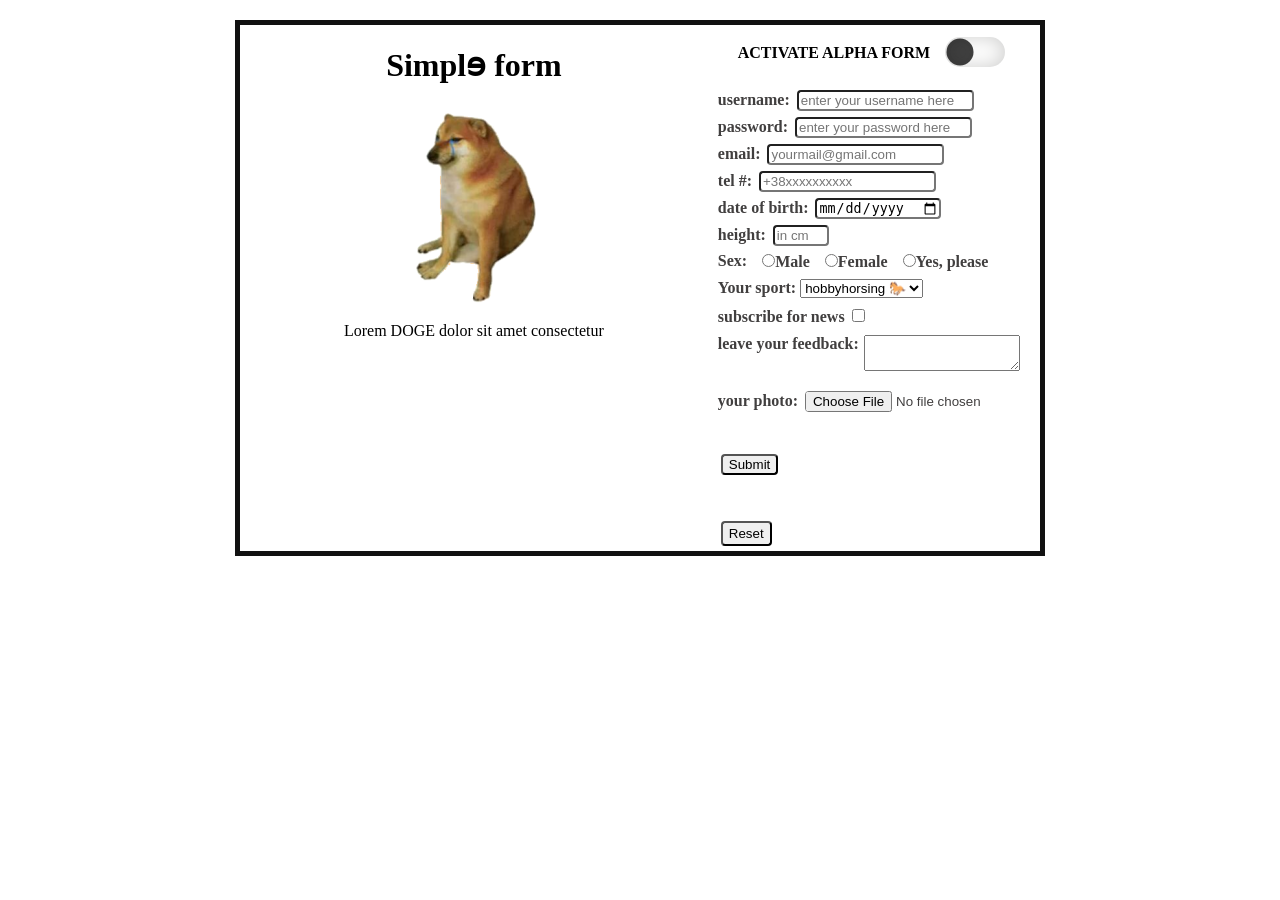
==== commit 09320ffb: "HTML" ====
--- a/form.html
+++ b/form.html
@@ -1 +1 @@
-<!DOCTYPE html ><html lang="en"><head><meta charset="UTF-8"/><meta name="viewport" content="width=device-width, initial-scale=1.0"/><link rel="stylesheet" href="style.css"/><link rel="icon" href="./img/doge.ico" type="image/ico"/><title>Form</title></head><body> <div class="container"><h1>Simpl&#600 form </h1><img class="weakdoge" src="./img/weakdoge.png" alt="" srcset="" id="dogeImage"/><h2>text</h2><div class="info"> </div></div><div class="formcolumn" id="formcolumn"> <div class="switch"><label class="logoalpha" for="switchform">ACTIVATE ALPHA FORM</label><input type="checkbox" name="switchform" id="switchform"/></div><form class="withdata" action="index.php" method="post" enctype="multipart/form-data"> <br/><hr/><label for="username">username: </label><input type="text" id="username" minlength="5" maxlength="10" required="required" placeholder="enter your username here"/><br/><label for="password">password: </label><input type="password" id="password" minlength="8" maxlength="20" required="required" placeholder="enter your password here"/><br/><label for="email">email: </label><input type="email" id="email" minlength="8" maxlength="20" required="required" placeholder="yourmail@gmail.com"/><br/><label for="phone">tel #: </label><input type="tel" id="phone" minlength="8" maxlength="15" required="required" placeholder="+38xxxxxxxxxx" pattern="^\+38\d{10}$"/><br/><label for="bday">date of birth: </label><input type="date" id="bday"/><br/><label for="height">height: </label><input type="number" id="height" placeholder="in cm" min="0" max="300" pattern="^[0-9]{3}$"/><br/><label class="sexlabel">Sex: <br/><div class="rad"> <input type="radio" id="male" value="male" name="sex"/><label for="male">Male  </label></div><div class="rad"> <input type="radio" id="female" value="female" name="sex"/><label for="female">Female</label></div><div class="rad"> <input type="radio" id="yes" value="yes" name="sex"/><label for="yes">Yes, please</label></div></label><br/><div class="sportbox"> </div><label for="sport">Your sport:  <select class="sp-option" id="sport"> <option class="sp-option" id="sp" value="hobbyhorsing">hobbyhorsing &#128014</option><option class="sp-option" id="sp" value="swimming">swimming &#127946 </option><option class="sp-option" id="sp" value="running">running &#x1F3C3</option></select></label><br/><div class="subscribe"><label for="subscribe">subscribe for news </label><input type="checkbox" id="subscribe"/></div><br/><div class="feedback"> <label for="feedback">leave your feedback:   </label><textarea id="feedback" name="feedback" cols="20" rows="2"> </textarea></div><br/><div class="fileupload"><label for="file">your photo: </label><input type="file" id="file" accept="image/png, image/ico, image/jpeg"/></div><br/><br/><div class="submitbutton"><input id="submit" type="submit"/></div><br/><hr class="bothr"/><input class="resbutton" type="reset"/></form></div></body><script src="script.js"> </script></html>+<!DOCTYPE html ><html lang="en"><head><meta charset="UTF-8"/><meta name="viewport" content="width=device-width, initial-scale=1.0"/><link rel="stylesheet" href="style.css"/><link rel="icon" href="./img/doge.ico" type="image/ico"/><title>Form</title></head><body> <div class="container"><h1>Simpl&#600 form </h1><img class="weakdoge" src="./img/weakdoge.png" alt="" srcset="" id="dogeImage"/><p>Lorem DOGE dolor sit amet consectetur</p><div class="info"> </div></div><div class="formcolumn" id="formcolumn"> <div class="switch"><label class="logoalpha" for="switchform">ACTIVATE ALPHA FORM</label><input type="checkbox" name="switchform" id="switchform"/></div><form class="withdata" action="index.php" method="post" enctype="multipart/form-data"> <br/><hr/><label for="username">username: </label><input type="text" id="username" minlength="5" maxlength="10" required="required" placeholder="enter your username here"/><br/><label for="password">password: </label><input type="password" id="password" minlength="8" maxlength="20" required="required" placeholder="enter your password here"/><br/><label for="email">email: </label><input type="email" id="email" minlength="8" maxlength="20" required="required" placeholder="yourmail@gmail.com"/><br/><label for="phone">tel #: </label><input type="tel" id="phone" minlength="8" maxlength="15" required="required" placeholder="+38xxxxxxxxxx" pattern="^\+38\d{10}$"/><br/><label for="bday">date of birth: </label><input type="date" id="bday"/><br/><label for="height">height: </label><input type="number" id="height" placeholder="in cm" min="0" max="300" pattern="^[0-9]{3}$"/><br/><label class="sexlabel">Sex: <br/><div class="rad"> <input type="radio" id="male" value="male" name="sex"/><label for="male">Male  </label></div><div class="rad"> <input type="radio" id="female" value="female" name="sex"/><label for="female">Female</label></div><div class="rad"> <input type="radio" id="yes" value="yes" name="sex"/><label for="yes">Yes, please</label></div></label><br/><div class="sportbox"> </div><label for="sport">Your sport:  <select class="sp-option" id="sport"> <option class="sp-option" id="sp" value="hobbyhorsing">hobbyhorsing &#128014</option><option class="sp-option" id="sp" value="swimming">swimming &#127946 </option><option class="sp-option" id="sp" value="running">running &#x1F3C3</option></select></label><br/><div class="subscribe"><label for="subscribe">subscribe for news </label><input type="checkbox" id="subscribe"/></div><br/><div class="feedback"> <label for="feedback">leave your feedback:   </label><textarea id="feedback" name="feedback" cols="20" rows="2"> </textarea></div><br/><div class="fileupload"><label for="file">your photo: </label><input type="file" id="file" accept="image/png, image/ico, image/jpeg"/></div><br/><br/><div class="submitbutton"><input id="submit" type="submit"/></div><br/><hr class="bothr"/><input class="resbutton" type="reset"/></form></div></body><script src="script.js"> </script></html>
--- a/style.css
+++ b/style.css
@@ -137,9 +137,9 @@
 }
 
 
-#sport option {
-    border-radius: 4px;
-}
+/* #sport {
+    border-radius: 4px;
+} */
 
 
 
@@ -208,16 +208,9 @@
 }
 
 /* .rad {
-    content: ' ';
-    display: inline-block;
-    position: relative;
-    padding-left: 27px;
-    margin-left: 16px;
-    margin-bottom: 13px;
-    margin-right: 5px;
-    cursor: pointer;
-    color: rgb(42, 165, 42);
-    background-color: rgb(0, 255, 170);
+  
+    margin-top: 13px;
+   
 } */
 
 .logoalpha {
@@ -285,7 +278,7 @@
 
     background: rgba(0, 0, 0, 0.747);
     transition: 1s;
-    transform: scale(1.1);
+    transform: scale(0.9);
     box-shadow: inset 0 0 15px rgba(43, 42, 42, 0.089);
     /* border: 0.5px solid rgba(255, 255, 255, 0.911); */
 }
